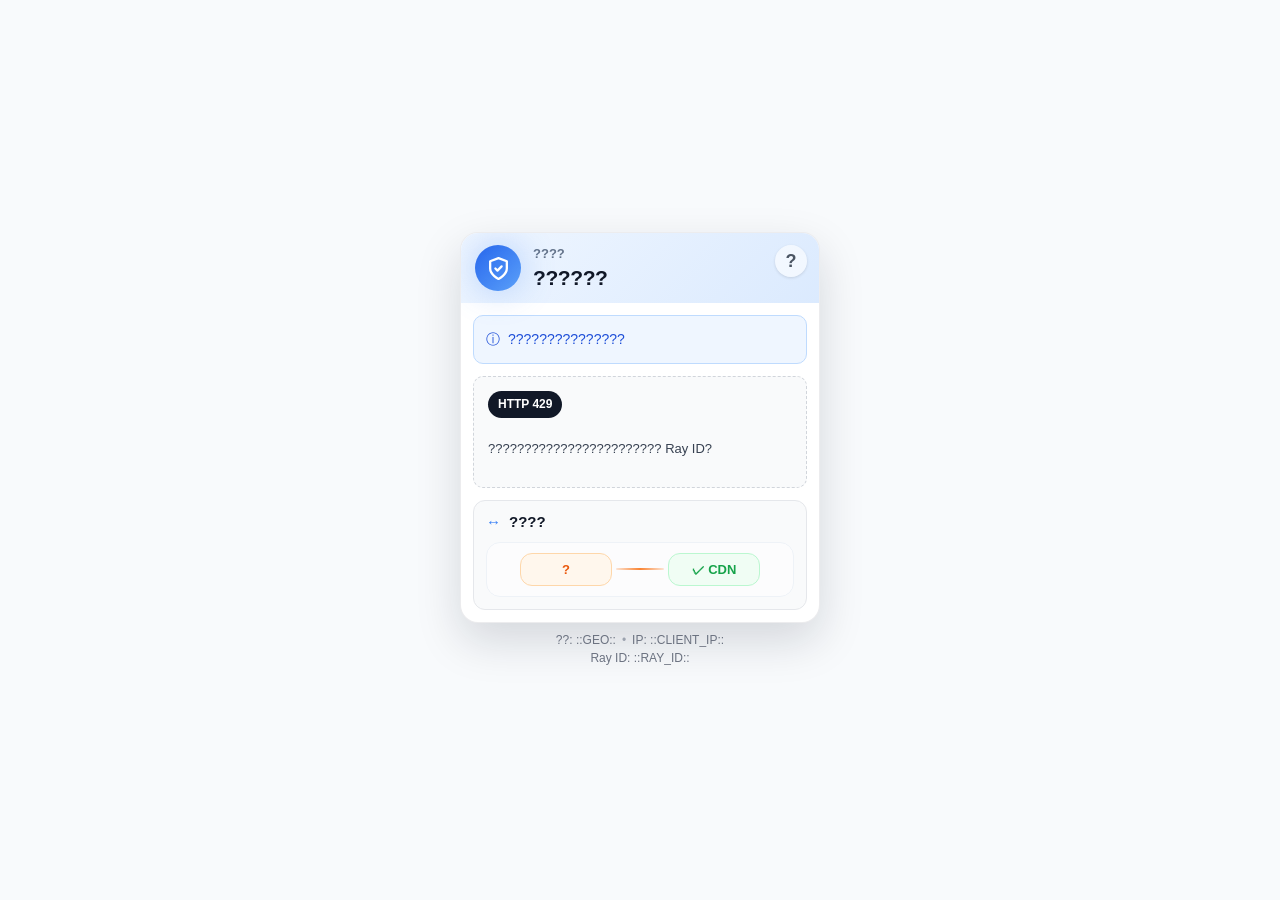
==== public/custom-pages/block/rate-limit/index.html @ 697423a9 "add static custom pages for all cloudflare errors" ====
<!doctype html>
<html lang="zh-CN" data-cf-theme-mode="system">
<head>
  <meta charset="utf-8">
  <meta name="viewport" content="width=device-width, initial-scale=1, viewport-fit=cover">
  <meta name="client-ip" content="::CLIENT_IP::">
  <meta name="ray-id" content="::RAY_ID::">
  <meta name="location-code" content="::GEO::">
  <title>?????? - Cloudflare</title>
  <script data-cf-theme-bootstrap>(function(){try{var k='cf-theme-mode',r=document.documentElement,m=localStorage.getItem(k);m=m==='light'||m==='dark'||m==='system'?m:'system';var d=m==='dark'||(m==='system'&&window.matchMedia&&window.matchMedia('(prefers-color-scheme: dark)').matches);r.classList.toggle('dark',d);r.classList.toggle('light',!d);r.setAttribute('data-cf-theme-mode',m);}catch(e){}})();</script>
  <style>
*{box-sizing:border-box}html{height:100%;font-family:Inter,"Helvetica Neue",Arial,sans-serif;color-scheme:light dark}body{margin:0;min-height:100%;background:#000;color:#111827}html:not(.dark) body{background:#f8fafc}.shell{min-height:100vh;min-height:100svh;min-height:100dvh;display:flex;flex-direction:column;justify-content:center;align-items:center;padding:max(12px,env(safe-area-inset-top)) 4px max(12px,env(safe-area-inset-bottom));overflow:hidden}.card{width:min(100%,360px);background:#fff;border-radius:18px;overflow:hidden;box-shadow:0 18px 45px rgba(15,23,42,.15);border:1px solid rgba(15,23,42,.08)}html.dark .card{background:#111827;border-color:#1f2937;box-shadow:0 18px 45px rgba(0,0,0,.45)}.header{position:relative;padding:12px 46px 12px 14px;background:linear-gradient(135deg,#eff6ff,#dbeafe)}html.dark .header{background:linear-gradient(135deg,rgba(30,64,175,.45),rgba(30,58,138,.18))}.theme{position:absolute;right:12px;top:12px;height:32px;min-width:32px;border:0;border-radius:999px;background:rgba(255,255,255,.62);color:#4b5563;box-shadow:0 1px 3px rgba(0,0,0,.12);cursor:pointer}html.dark .theme{background:rgba(3,7,18,.42);color:#e5e7eb}.theme-icon{display:none;align-items:center;justify-content:center;font-size:18px;font-weight:700}html[data-cf-theme-mode="light"] .theme-light,html[data-cf-theme-mode="dark"] .theme-dark,html[data-cf-theme-mode="system"] .theme-system{display:inline-flex}.headrow{display:flex;align-items:center;gap:12px}.badge{width:46px;height:46px;border-radius:999px;background:linear-gradient(135deg,#2563eb,#60a5fa);display:flex;align-items:center;justify-content:center;color:white;flex:0 0 auto;position:relative}.badge:before{content:"";position:absolute;inset:0;border-radius:inherit;background:#3b82f6;filter:blur(18px);opacity:.35;animation:pulse 2s ease-in-out infinite}.badge svg{position:relative}.subtitle{font-size:13px;font-weight:700;color:#64748b;line-height:1.3}html.dark .subtitle{color:#9ca3af}h1{margin:2px 0 0;font-size:21px;line-height:1.2;font-weight:800;letter-spacing:-.02em}.body{padding:12px;display:flex;flex-direction:column;gap:12px}.notice{display:flex;gap:8px;align-items:flex-start;padding:12px;border-radius:10px;background:#eff6ff;border:1px solid #bfdbfe;color:#1d4ed8;font-size:14px;line-height:1.6}html.dark .notice{background:rgba(30,64,175,.28);border-color:rgba(59,130,246,.32);color:#bfdbfe}.challenge-viewport{--cf-widget-width:300px;--cf-widget-scale:1;width:100%;min-height:82px;padding:6px;border:2px dashed #d1d5db;border-radius:10px;background:#f9fafb;display:flex;align-items:center;justify-content:center;overflow:hidden}html.dark .challenge-viewport{background:#0b1220;border-color:#374151}.challenge-box,.challenge-inner{width:var(--cf-widget-width);max-width:100%;min-height:68px;display:flex;align-items:center;justify-content:center;transform-origin:center center}.challenge-box iframe,.challenge-inner iframe,.challenge-box>div,.challenge-inner>div{max-width:100%!important}.info-box{border:1px dashed #d1d5db;border-radius:10px;background:#f9fafb;padding:14px;color:#374151;font-size:13px;line-height:1.6;word-break:break-word}html.dark .info-box{background:#0b1220;border-color:#374151;color:#d1d5db}.code-pill{display:inline-flex;margin-bottom:8px;border-radius:999px;background:#111827;color:#fff;padding:4px 10px;font-weight:800;font-size:12px}html.dark .code-pill{background:#e5e7eb;color:#111827}.error-placeholder:empty{display:none}.network{padding:12px;border-radius:12px;background:#f9fafb;border:1px solid #e5e7eb}html.dark .network{background:#0b1220;border-color:#1f2937}.network-title{display:flex;align-items:center;gap:8px;margin:0 0 12px;font-weight:750;font-size:15px}.network-title span{color:#3b82f6;font-weight:900}.track{display:flex;align-items:center;justify-content:center;gap:4px;padding:10px;border-radius:14px;background:rgba(255,255,255,.58);border:1px solid #eef2f7}html.dark .track{background:rgba(17,24,39,.6);border-color:#1f2937}.node{width:92px;padding:8px 10px;border-radius:12px;display:flex;align-items:center;justify-content:center;gap:6px;font-size:13px;font-weight:800;white-space:nowrap}.node.good{color:#16a34a;background:#f0fdf4;border:1px solid #bbf7d0}html.dark .node.good{color:#86efac;background:rgba(20,83,45,.28);border-color:rgba(22,101,52,.45)}.node.warn{color:#ea580c;background:#fff7ed;border:1px solid #fed7aa}html.dark .node.warn{color:#fdba74;background:rgba(124,45,18,.25);border-color:rgba(154,52,18,.4)}.node.bad{color:#dc2626;background:#fef2f2;border:1px solid #fecaca}html.dark .node.bad{color:#fca5a5;background:rgba(127,29,29,.28);border-color:rgba(153,27,27,.45)}.line{height:2px;min-width:18px;flex:1;max-width:48px;border-radius:999px;background:rgba(249,115,22,.18);overflow:hidden;position:relative}.line:before{content:"";position:absolute;inset:0;background:linear-gradient(90deg,transparent,rgba(249,115,22,.85),transparent);animation:flow 1.65s cubic-bezier(.4,0,.6,1) infinite}.footer{width:min(100%,360px);padding:8px 8px 0;text-align:center;color:#6b7280;font-size:12px;line-height:1.55;flex:0 0 auto}html.dark .footer{color:#9ca3af}.footer .dot{margin:0 6px;color:#9ca3af}@keyframes flow{0%{transform:translateX(-120%);opacity:0}20%,80%{opacity:1}100%{transform:translateX(120%);opacity:0}}@keyframes pulse{50%{opacity:.6}}@media (max-width:340px){.shell{padding-left:4px;padding-right:4px}.card,.footer{width:calc(100vw - 8px)}.header{padding-left:12px}h1{font-size:19px}.body{padding:10px;gap:10px}.challenge-viewport{--cf-widget-scale:.9;min-height:72px}.challenge-box{max-width:none;transform:scale(var(--cf-widget-scale))}.node{width:86px;padding-left:7px;padding-right:7px}}@media (max-height:640px){.shell{overflow:auto;justify-content:center}.card{transform:scale(.92)}.footer{margin-top:-6px}}
  </style>
</head>
<body>
  <main class="shell">
    <section class="card" aria-label="Cloudflare security page">
      <header class="header">
        <button class="theme" type="button" data-cf-theme-toggle aria-label="????" title="???? / ?? / ??"><span class="theme-icon theme-light">&#9728;</span><span class="theme-icon theme-dark">&#9790;</span><span class="theme-icon theme-system">?</span></button>
        <div class="headrow"><div class="badge" aria-hidden="true"><svg width="25" height="25" viewBox="0 0 24 24" fill="none" stroke="currentColor" stroke-width="2.2" stroke-linecap="round" stroke-linejoin="round"><path d="M12 22s8-4 8-10V5l-8-3-8 3v7c0 6 8 10 8 10Z"/><path d="m9 12 2 2 4-4"/></svg></div><div><div class="subtitle">????</div><h1>??????</h1></div></div>
      </header>
      <div class="body">
        <div class="notice"><span aria-hidden="true">&#9432;</span><span>???????????????</span></div>
        <div class="info-box"><div class="code-pill">HTTP 429</div><p>???????????????????????? Ray ID?</p></div>
        <section class="network" aria-label="????"><h2 class="network-title"><span>&harr;</span>????</h2><div class="track"><div class="node warn">?</div><div class="line" aria-hidden="true"></div><div class="node good">&check; CDN</div></div></section>
      </div>
    </section>
    <footer class="footer"><div>??: ::GEO::<span class="dot">&bull;</span>IP: ::CLIENT_IP::</div><div>Ray ID: ::RAY_ID::</div></footer>
  </main>
  <script data-cf-theme-runtime>(function(){var k='cf-theme-mode',modes=['system','light','dark'],mq=window.matchMedia?window.matchMedia('(prefers-color-scheme: dark)'):null,r=document.documentElement;function read(){try{var v=localStorage.getItem(k);return modes.indexOf(v)>=0?v:'system';}catch(e){return 'system';}}function apply(m){var d=m==='dark'||(m==='system'&&mq&&mq.matches);r.classList.toggle('dark',!!d);r.classList.toggle('light',!d);r.setAttribute('data-cf-theme-mode',m);var b=document.querySelectorAll('[data-cf-theme-toggle]');for(var i=0;i<b.length;i++){var t=m==='system'?'\u8ddf\u968f\u7cfb\u7edf\u4e3b\u9898':m==='dark'?'\u6df1\u8272\u6a21\u5f0f':'\u6d45\u8272\u6a21\u5f0f';b[i].setAttribute('title',t+'\uff0c\u70b9\u51fb\u5207\u6362');b[i].setAttribute('aria-label',t+'\uff0c\u70b9\u51fb\u5207\u6362');}}function set(m){try{localStorage.setItem(k,m)}catch(e){}apply(m)}document.addEventListener('click',function(e){var b=e.target&&e.target.closest?e.target.closest('[data-cf-theme-toggle]'):null;if(!b)return;e.preventDefault();var m=read();set(modes[(modes.indexOf(m)+1)%modes.length]);});if(mq){var l=function(){if(read()==='system')apply('system')};mq.addEventListener?mq.addEventListener('change',l):mq.addListener&&mq.addListener(l)}apply(read());})();</script>
</body>
</html>
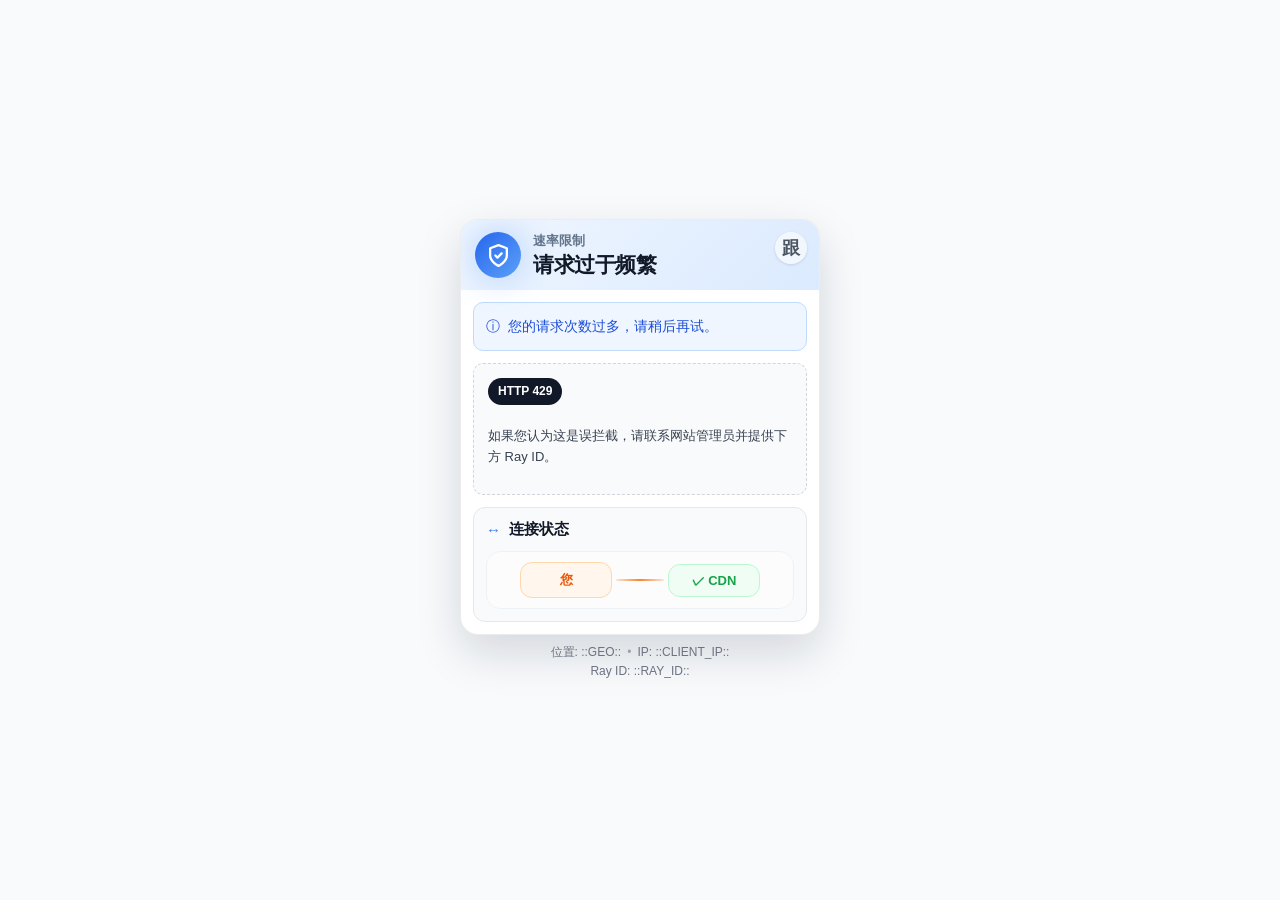
==== commit ba0d69a5: "fix static custom page encoding and centering" ====
--- a/public/custom-pages/block/rate-limit/index.html
+++ b/public/custom-pages/block/rate-limit/index.html
@@ -3,30 +3,8 @@
 <head>
   <meta charset="utf-8">
   <meta name="viewport" content="width=device-width, initial-scale=1, viewport-fit=cover">
-  <meta name="client-ip" content="::CLIENT_IP::">
-  <meta name="ray-id" content="::RAY_ID::">
-  <meta name="location-code" content="::GEO::">
-  <title>?????? - Cloudflare</title>
+  <meta name="client-ip" content="::CLIENT_IP::"><meta name="ray-id" content="::RAY_ID::"><meta name="location-code" content="::GEO::">
+  <title>&#35831;&#27714;&#36807;&#20110;&#39057;&#32321; - Cloudflare</title>
   <script data-cf-theme-bootstrap>(function(){try{var k='cf-theme-mode',r=document.documentElement,m=localStorage.getItem(k);m=m==='light'||m==='dark'||m==='system'?m:'system';var d=m==='dark'||(m==='system'&&window.matchMedia&&window.matchMedia('(prefers-color-scheme: dark)').matches);r.classList.toggle('dark',d);r.classList.toggle('light',!d);r.setAttribute('data-cf-theme-mode',m);}catch(e){}})();</script>
-  <style>
-*{box-sizing:border-box}html{height:100%;font-family:Inter,"Helvetica Neue",Arial,sans-serif;color-scheme:light dark}body{margin:0;min-height:100%;background:#000;color:#111827}html:not(.dark) body{background:#f8fafc}.shell{min-height:100vh;min-height:100svh;min-height:100dvh;display:flex;flex-direction:column;justify-content:center;align-items:center;padding:max(12px,env(safe-area-inset-top)) 4px max(12px,env(safe-area-inset-bottom));overflow:hidden}.card{width:min(100%,360px);background:#fff;border-radius:18px;overflow:hidden;box-shadow:0 18px 45px rgba(15,23,42,.15);border:1px solid rgba(15,23,42,.08)}html.dark .card{background:#111827;border-color:#1f2937;box-shadow:0 18px 45px rgba(0,0,0,.45)}.header{position:relative;padding:12px 46px 12px 14px;background:linear-gradient(135deg,#eff6ff,#dbeafe)}html.dark .header{background:linear-gradient(135deg,rgba(30,64,175,.45),rgba(30,58,138,.18))}.theme{position:absolute;right:12px;top:12px;height:32px;min-width:32px;border:0;border-radius:999px;background:rgba(255,255,255,.62);color:#4b5563;box-shadow:0 1px 3px rgba(0,0,0,.12);cursor:pointer}html.dark .theme{background:rgba(3,7,18,.42);color:#e5e7eb}.theme-icon{display:none;align-items:center;justify-content:center;font-size:18px;font-weight:700}html[data-cf-theme-mode="light"] .theme-light,html[data-cf-theme-mode="dark"] .theme-dark,html[data-cf-theme-mode="system"] .theme-system{display:inline-flex}.headrow{display:flex;align-items:center;gap:12px}.badge{width:46px;height:46px;border-radius:999px;background:linear-gradient(135deg,#2563eb,#60a5fa);display:flex;align-items:center;justify-content:center;color:white;flex:0 0 auto;position:relative}.badge:before{content:"";position:absolute;inset:0;border-radius:inherit;background:#3b82f6;filter:blur(18px);opacity:.35;animation:pulse 2s ease-in-out infinite}.badge svg{position:relative}.subtitle{font-size:13px;font-weight:700;color:#64748b;line-height:1.3}html.dark .subtitle{color:#9ca3af}h1{margin:2px 0 0;font-size:21px;line-height:1.2;font-weight:800;letter-spacing:-.02em}.body{padding:12px;display:flex;flex-direction:column;gap:12px}.notice{display:flex;gap:8px;align-items:flex-start;padding:12px;border-radius:10px;background:#eff6ff;border:1px solid #bfdbfe;color:#1d4ed8;font-size:14px;line-height:1.6}html.dark .notice{background:rgba(30,64,175,.28);border-color:rgba(59,130,246,.32);color:#bfdbfe}.challenge-viewport{--cf-widget-width:300px;--cf-widget-scale:1;width:100%;min-height:82px;padding:6px;border:2px dashed #d1d5db;border-radius:10px;background:#f9fafb;display:flex;align-items:center;justify-content:center;overflow:hidden}html.dark .challenge-viewport{background:#0b1220;border-color:#374151}.challenge-box,.challenge-inner{width:var(--cf-widget-width);max-width:100%;min-height:68px;display:flex;align-items:center;justify-content:center;transform-origin:center center}.challenge-box iframe,.challenge-inner iframe,.challenge-box>div,.challenge-inner>div{max-width:100%!important}.info-box{border:1px dashed #d1d5db;border-radius:10px;background:#f9fafb;padding:14px;color:#374151;font-size:13px;line-height:1.6;word-break:break-word}html.dark .info-box{background:#0b1220;border-color:#374151;color:#d1d5db}.code-pill{display:inline-flex;margin-bottom:8px;border-radius:999px;background:#111827;color:#fff;padding:4px 10px;font-weight:800;font-size:12px}html.dark .code-pill{background:#e5e7eb;color:#111827}.error-placeholder:empty{display:none}.network{padding:12px;border-radius:12px;background:#f9fafb;border:1px solid #e5e7eb}html.dark .network{background:#0b1220;border-color:#1f2937}.network-title{display:flex;align-items:center;gap:8px;margin:0 0 12px;font-weight:750;font-size:15px}.network-title span{color:#3b82f6;font-weight:900}.track{display:flex;align-items:center;justify-content:center;gap:4px;padding:10px;border-radius:14px;background:rgba(255,255,255,.58);border:1px solid #eef2f7}html.dark .track{background:rgba(17,24,39,.6);border-color:#1f2937}.node{width:92px;padding:8px 10px;border-radius:12px;display:flex;align-items:center;justify-content:center;gap:6px;font-size:13px;font-weight:800;white-space:nowrap}.node.good{color:#16a34a;background:#f0fdf4;border:1px solid #bbf7d0}html.dark .node.good{color:#86efac;background:rgba(20,83,45,.28);border-color:rgba(22,101,52,.45)}.node.warn{color:#ea580c;background:#fff7ed;border:1px solid #fed7aa}html.dark .node.warn{color:#fdba74;background:rgba(124,45,18,.25);border-color:rgba(154,52,18,.4)}.node.bad{color:#dc2626;background:#fef2f2;border:1px solid #fecaca}html.dark .node.bad{color:#fca5a5;background:rgba(127,29,29,.28);border-color:rgba(153,27,27,.45)}.line{height:2px;min-width:18px;flex:1;max-width:48px;border-radius:999px;background:rgba(249,115,22,.18);overflow:hidden;position:relative}.line:before{content:"";position:absolute;inset:0;background:linear-gradient(90deg,transparent,rgba(249,115,22,.85),transparent);animation:flow 1.65s cubic-bezier(.4,0,.6,1) infinite}.footer{width:min(100%,360px);padding:8px 8px 0;text-align:center;color:#6b7280;font-size:12px;line-height:1.55;flex:0 0 auto}html.dark .footer{color:#9ca3af}.footer .dot{margin:0 6px;color:#9ca3af}@keyframes flow{0%{transform:translateX(-120%);opacity:0}20%,80%{opacity:1}100%{transform:translateX(120%);opacity:0}}@keyframes pulse{50%{opacity:.6}}@media (max-width:340px){.shell{padding-left:4px;padding-right:4px}.card,.footer{width:calc(100vw - 8px)}.header{padding-left:12px}h1{font-size:19px}.body{padding:10px;gap:10px}.challenge-viewport{--cf-widget-scale:.9;min-height:72px}.challenge-box{max-width:none;transform:scale(var(--cf-widget-scale))}.node{width:86px;padding-left:7px;padding-right:7px}}@media (max-height:640px){.shell{overflow:auto;justify-content:center}.card{transform:scale(.92)}.footer{margin-top:-6px}}
-  </style>
-</head>
-<body>
-  <main class="shell">
-    <section class="card" aria-label="Cloudflare security page">
-      <header class="header">
-        <button class="theme" type="button" data-cf-theme-toggle aria-label="????" title="???? / ?? / ??"><span class="theme-icon theme-light">&#9728;</span><span class="theme-icon theme-dark">&#9790;</span><span class="theme-icon theme-system">?</span></button>
-        <div class="headrow"><div class="badge" aria-hidden="true"><svg width="25" height="25" viewBox="0 0 24 24" fill="none" stroke="currentColor" stroke-width="2.2" stroke-linecap="round" stroke-linejoin="round"><path d="M12 22s8-4 8-10V5l-8-3-8 3v7c0 6 8 10 8 10Z"/><path d="m9 12 2 2 4-4"/></svg></div><div><div class="subtitle">????</div><h1>??????</h1></div></div>
-      </header>
-      <div class="body">
-        <div class="notice"><span aria-hidden="true">&#9432;</span><span>???????????????</span></div>
-        <div class="info-box"><div class="code-pill">HTTP 429</div><p>???????????????????????? Ray ID?</p></div>
-        <section class="network" aria-label="????"><h2 class="network-title"><span>&harr;</span>????</h2><div class="track"><div class="node warn">?</div><div class="line" aria-hidden="true"></div><div class="node good">&check; CDN</div></div></section>
-      </div>
-    </section>
-    <footer class="footer"><div>??: ::GEO::<span class="dot">&bull;</span>IP: ::CLIENT_IP::</div><div>Ray ID: ::RAY_ID::</div></footer>
-  </main>
-  <script data-cf-theme-runtime>(function(){var k='cf-theme-mode',modes=['system','light','dark'],mq=window.matchMedia?window.matchMedia('(prefers-color-scheme: dark)'):null,r=document.documentElement;function read(){try{var v=localStorage.getItem(k);return modes.indexOf(v)>=0?v:'system';}catch(e){return 'system';}}function apply(m){var d=m==='dark'||(m==='system'&&mq&&mq.matches);r.classList.toggle('dark',!!d);r.classList.toggle('light',!d);r.setAttribute('data-cf-theme-mode',m);var b=document.querySelectorAll('[data-cf-theme-toggle]');for(var i=0;i<b.length;i++){var t=m==='system'?'\u8ddf\u968f\u7cfb\u7edf\u4e3b\u9898':m==='dark'?'\u6df1\u8272\u6a21\u5f0f':'\u6d45\u8272\u6a21\u5f0f';b[i].setAttribute('title',t+'\uff0c\u70b9\u51fb\u5207\u6362');b[i].setAttribute('aria-label',t+'\uff0c\u70b9\u51fb\u5207\u6362');}}function set(m){try{localStorage.setItem(k,m)}catch(e){}apply(m)}document.addEventListener('click',function(e){var b=e.target&&e.target.closest?e.target.closest('[data-cf-theme-toggle]'):null;if(!b)return;e.preventDefault();var m=read();set(modes[(modes.indexOf(m)+1)%modes.length]);});if(mq){var l=function(){if(read()==='system')apply('system')};mq.addEventListener?mq.addEventListener('change',l):mq.addListener&&mq.addListener(l)}apply(read());})();</script>
-</body>
-</html>+  <style>*{box-sizing:border-box}html{height:100%;font-family:Inter,"Helvetica Neue",Arial,sans-serif;color-scheme:light dark}body{margin:0;min-height:100%;background:#000;color:#111827}html:not(.dark) body{background:#f8fafc}.shell{min-height:100vh;min-height:100svh;min-height:100dvh;display:flex;flex-direction:column;justify-content:center;align-items:center;padding:max(12px,env(safe-area-inset-top)) 4px max(12px,env(safe-area-inset-bottom));overflow:hidden}.card{width:min(100%,360px);background:#fff;border-radius:18px;overflow:hidden;box-shadow:0 18px 45px rgba(15,23,42,.15);border:1px solid rgba(15,23,42,.08)}html.dark .card{background:#111827;border-color:#1f2937;box-shadow:0 18px 45px rgba(0,0,0,.45)}.header{position:relative;padding:12px 46px 12px 14px;background:linear-gradient(135deg,#eff6ff,#dbeafe)}html.dark .header{background:linear-gradient(135deg,rgba(30,64,175,.45),rgba(30,58,138,.18))}.theme{position:absolute;right:12px;top:12px;height:32px;min-width:32px;border:0;border-radius:999px;background:rgba(255,255,255,.62);color:#4b5563;box-shadow:0 1px 3px rgba(0,0,0,.12);cursor:pointer}html.dark .theme{background:rgba(3,7,18,.42);color:#e5e7eb}.theme-icon{display:none;align-items:center;justify-content:center;font-size:18px;font-weight:700}html[data-cf-theme-mode="light"] .theme-light,html[data-cf-theme-mode="dark"] .theme-dark,html[data-cf-theme-mode="system"] .theme-system{display:inline-flex}.headrow{display:flex;align-items:center;gap:12px}.badge{width:46px;height:46px;border-radius:999px;background:linear-gradient(135deg,#2563eb,#60a5fa);display:flex;align-items:center;justify-content:center;color:white;flex:0 0 auto;position:relative}.badge:before{content:"";position:absolute;inset:0;border-radius:inherit;background:#3b82f6;filter:blur(18px);opacity:.35;animation:pulse 2s ease-in-out infinite}.badge svg{position:relative}.subtitle{font-size:13px;font-weight:700;color:#64748b;line-height:1.3}html.dark .subtitle{color:#9ca3af}h1{margin:2px 0 0;font-size:21px;line-height:1.2;font-weight:800;letter-spacing:-.02em}.body{padding:12px;display:flex;flex-direction:column;gap:12px}.notice{display:flex;gap:8px;align-items:flex-start;padding:12px;border-radius:10px;background:#eff6ff;border:1px solid #bfdbfe;color:#1d4ed8;font-size:14px;line-height:1.6}html.dark .notice{background:rgba(30,64,175,.28);border-color:rgba(59,130,246,.32);color:#bfdbfe}.challenge-viewport{--cf-widget-width:300px;--cf-widget-scale:1;width:100%;min-height:82px;padding:6px;border:2px dashed #d1d5db;border-radius:10px;background:#f9fafb;display:flex;align-items:center;justify-content:center;overflow:hidden}html.dark .challenge-viewport{background:#0b1220;border-color:#374151}.challenge-box,.challenge-inner{width:var(--cf-widget-width);max-width:100%;min-height:68px;display:flex;align-items:center;justify-content:center;transform-origin:center center}.challenge-box iframe,.challenge-inner iframe,.challenge-box>div,.challenge-inner>div{max-width:100%!important}.info-box{border:1px dashed #d1d5db;border-radius:10px;background:#f9fafb;padding:14px;color:#374151;font-size:13px;line-height:1.6;word-break:break-word}html.dark .info-box{background:#0b1220;border-color:#374151;color:#d1d5db}.code-pill{display:inline-flex;margin-bottom:8px;border-radius:999px;background:#111827;color:#fff;padding:4px 10px;font-weight:800;font-size:12px}html.dark .code-pill{background:#e5e7eb;color:#111827}.network{padding:12px;border-radius:12px;background:#f9fafb;border:1px solid #e5e7eb}html.dark .network{background:#0b1220;border-color:#1f2937}.network-title{display:flex;align-items:center;gap:8px;margin:0 0 12px;font-weight:750;font-size:15px}.network-title span{color:#3b82f6;font-weight:900}.track{display:flex;align-items:center;justify-content:center;gap:4px;padding:10px;border-radius:14px;background:rgba(255,255,255,.58);border:1px solid #eef2f7}html.dark .track{background:rgba(17,24,39,.6);border-color:#1f2937}.node{width:92px;padding:8px 10px;border-radius:12px;display:flex;align-items:center;justify-content:center;gap:6px;font-size:13px;font-weight:800;white-space:nowrap}.node.good{color:#16a34a;background:#f0fdf4;border:1px solid #bbf7d0}html.dark .node.good{color:#86efac;background:rgba(20,83,45,.28);border-color:rgba(22,101,52,.45)}.node.warn{color:#ea580c;background:#fff7ed;border:1px solid #fed7aa}html.dark .node.warn{color:#fdba74;background:rgba(124,45,18,.25);border-color:rgba(154,52,18,.4)}.node.bad{color:#dc2626;background:#fef2f2;border:1px solid #fecaca}html.dark .node.bad{color:#fca5a5;background:rgba(127,29,29,.28);border-color:rgba(153,27,27,.45)}.line{height:2px;min-width:18px;flex:1;max-width:48px;border-radius:999px;background:rgba(249,115,22,.18);overflow:hidden;position:relative}.line:before{content:"";position:absolute;inset:0;background:linear-gradient(90deg,transparent,rgba(249,115,22,.85),transparent);animation:flow 1.65s cubic-bezier(.4,0,.6,1) infinite}.footer{width:min(100%,360px);padding:8px 8px 0;text-align:center;color:#6b7280;font-size:12px;line-height:1.55;flex:0 0 auto}html.dark .footer{color:#9ca3af}.footer .dot{margin:0 6px;color:#9ca3af}@keyframes flow{0%{transform:translateX(-120%);opacity:0}20%,80%{opacity:1}100%{transform:translateX(120%);opacity:0}}@keyframes pulse{50%{opacity:.6}}@media (max-width:340px){.shell{padding-left:4px;padding-right:4px}.card,.footer{width:calc(100vw - 8px)}.header{padding-left:12px}h1{font-size:19px}.body{padding:10px;gap:10px}.challenge-viewport{--cf-widget-scale:.9;min-height:72px}.challenge-box{max-width:none;transform:scale(var(--cf-widget-scale))}.node{width:86px;padding-left:7px;padding-right:7px}}@media (max-height:640px){.shell{overflow:auto;justify-content:center}.card{transform:scale(.92)}.footer{margin-top:-6px}}</style>
+</head><body><main class="shell"><section class="card" aria-label="Cloudflare security page"><header class="header"><button class="theme" type="button" data-cf-theme-toggle aria-label="&#20999;&#25442;&#20027;&#39064;" title="&#36319;&#38543;&#31995;&#32479; / &#27973;&#33394; / &#28145;&#33394;"><span class="theme-icon theme-light">&#9728;</span><span class="theme-icon theme-dark">&#9790;</span><span class="theme-icon theme-system">&#36319;</span></button><div class="headrow"><div class="badge" aria-hidden="true"><svg width="25" height="25" viewBox="0 0 24 24" fill="none" stroke="currentColor" stroke-width="2.2" stroke-linecap="round" stroke-linejoin="round"><path d="M12 22s8-4 8-10V5l-8-3-8 3v7c0 6 8 10 8 10Z"/><path d="m9 12 2 2 4-4"/></svg></div><div><div class="subtitle">&#36895;&#29575;&#38480;&#21046;</div><h1>&#35831;&#27714;&#36807;&#20110;&#39057;&#32321;</h1></div></div></header><div class="body"><div class="notice"><span aria-hidden="true">&#9432;</span><span>&#24744;&#30340;&#35831;&#27714;&#27425;&#25968;&#36807;&#22810;&#65292;&#35831;&#31245;&#21518;&#20877;&#35797;&#12290;</span></div><div class="info-box"><div class="code-pill">HTTP 429</div><p>&#22914;&#26524;&#24744;&#35748;&#20026;&#36825;&#26159;&#35823;&#25318;&#25130;&#65292;&#35831;&#32852;&#31995;&#32593;&#31449;&#31649;&#29702;&#21592;&#24182;&#25552;&#20379;&#19979;&#26041; Ray ID&#12290;</p></div><section class="network" aria-label="&#36830;&#25509;&#29366;&#24577;"><h2 class="network-title"><span>&harr;</span>&#36830;&#25509;&#29366;&#24577;</h2><div class="track"><div class="node warn">&#24744;</div><div class="line" aria-hidden="true"></div><div class="node good">&check; CDN</div></div></section></div></section><footer class="footer"><div>&#20301;&#32622;: ::GEO::<span class="dot">&bull;</span>IP: ::CLIENT_IP::</div><div>Ray ID: ::RAY_ID::</div></footer></main><script data-cf-theme-runtime>(function(){var k='cf-theme-mode',modes=['system','light','dark'],mq=window.matchMedia?window.matchMedia('(prefers-color-scheme: dark)'):null,r=document.documentElement;function read(){try{var v=localStorage.getItem(k);return modes.indexOf(v)>=0?v:'system';}catch(e){return 'system';}}function apply(m){var d=m==='dark'||(m==='system'&&mq&&mq.matches);r.classList.toggle('dark',!!d);r.classList.toggle('light',!d);r.setAttribute('data-cf-theme-mode',m);var b=document.querySelectorAll('[data-cf-theme-toggle]');for(var i=0;i<b.length;i++){var t=m==='system'?'\u8ddf\u968f\u7cfb\u7edf\u4e3b\u9898':m==='dark'?'\u6df1\u8272\u6a21\u5f0f':'\u6d45\u8272\u6a21\u5f0f';b[i].setAttribute('title',t+'\uff0c\u70b9\u51fb\u5207\u6362');b[i].setAttribute('aria-label',t+'\uff0c\u70b9\u51fb\u5207\u6362');}}function set(m){try{localStorage.setItem(k,m)}catch(e){}apply(m)}document.addEventListener('click',function(e){var b=e.target&&e.target.closest?e.target.closest('[data-cf-theme-toggle]'):null;if(!b)return;e.preventDefault();var m=read();set(modes[(modes.indexOf(m)+1)%modes.length]);});if(mq){var l=function(){if(read()==='system')apply('system')};mq.addEventListener?mq.addEventListener('change',l):mq.addListener&&mq.addListener(l)}apply(read());})();</script></body></html>
